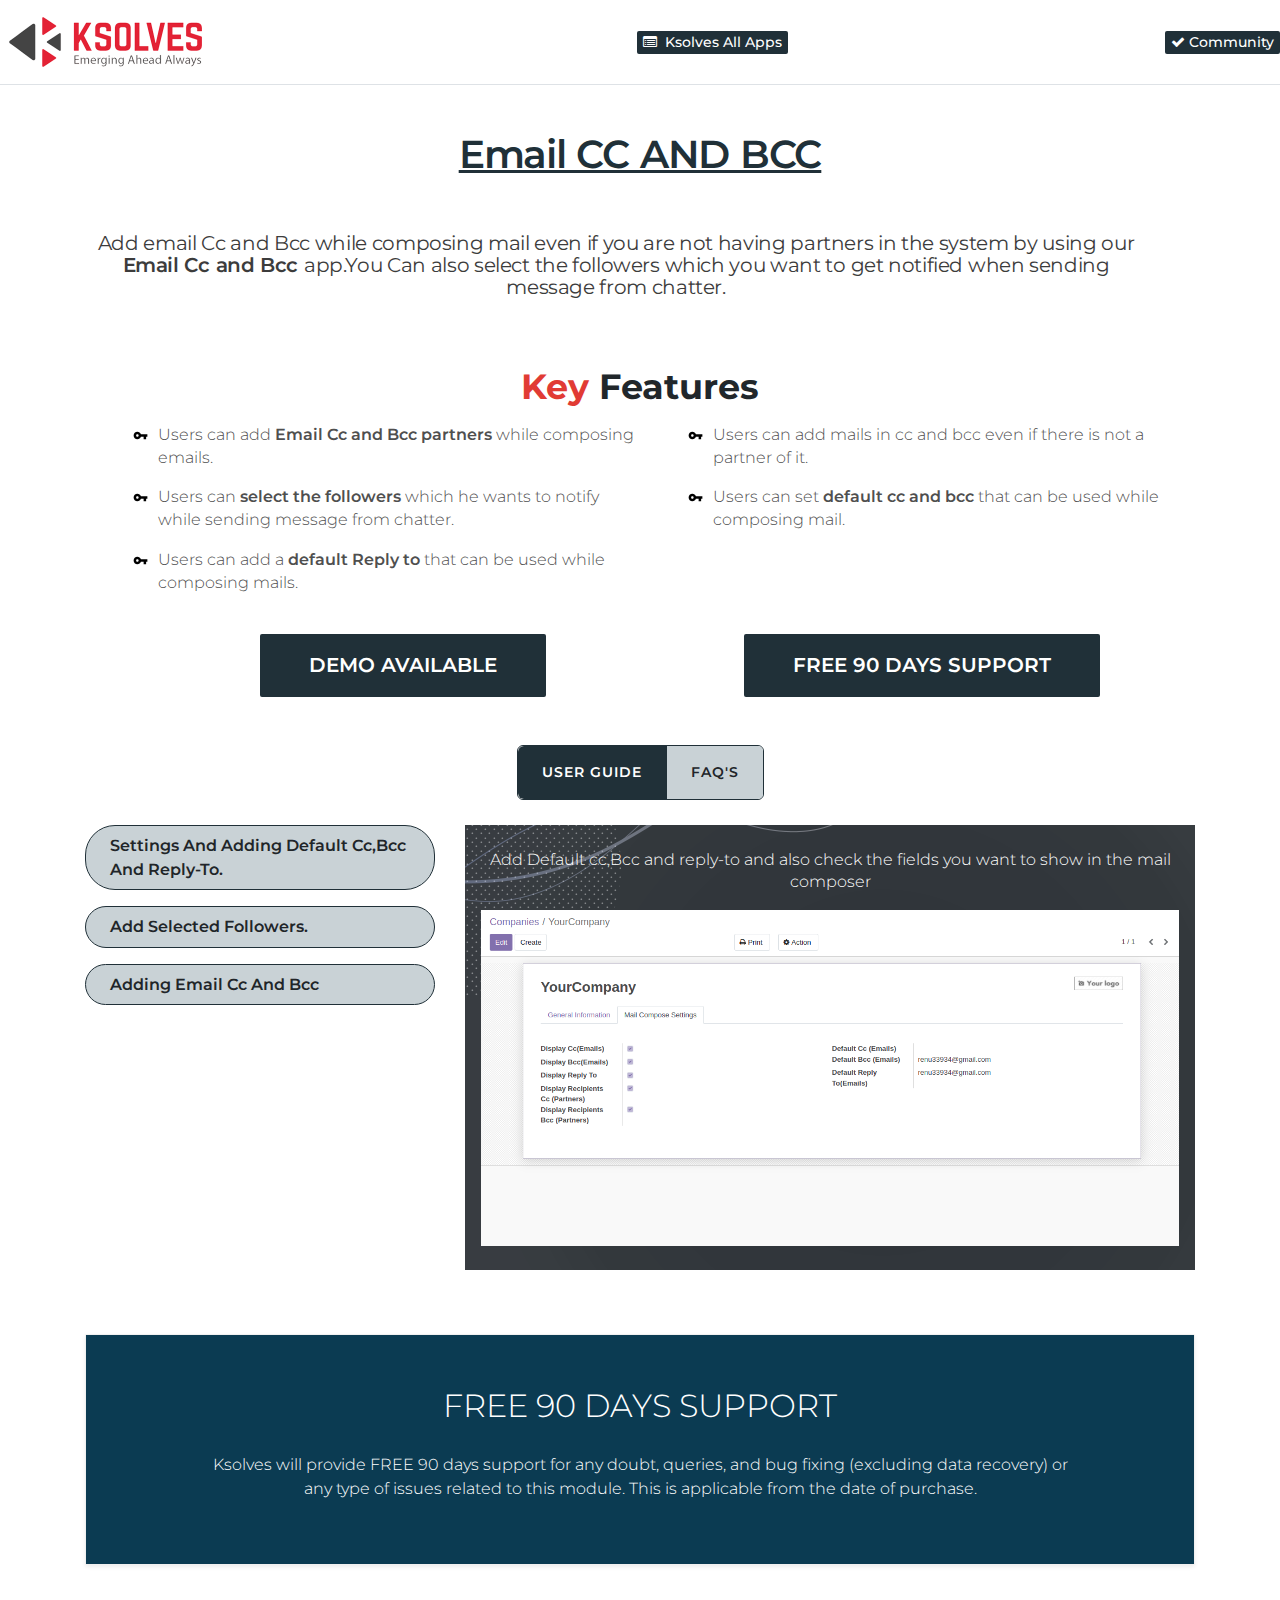
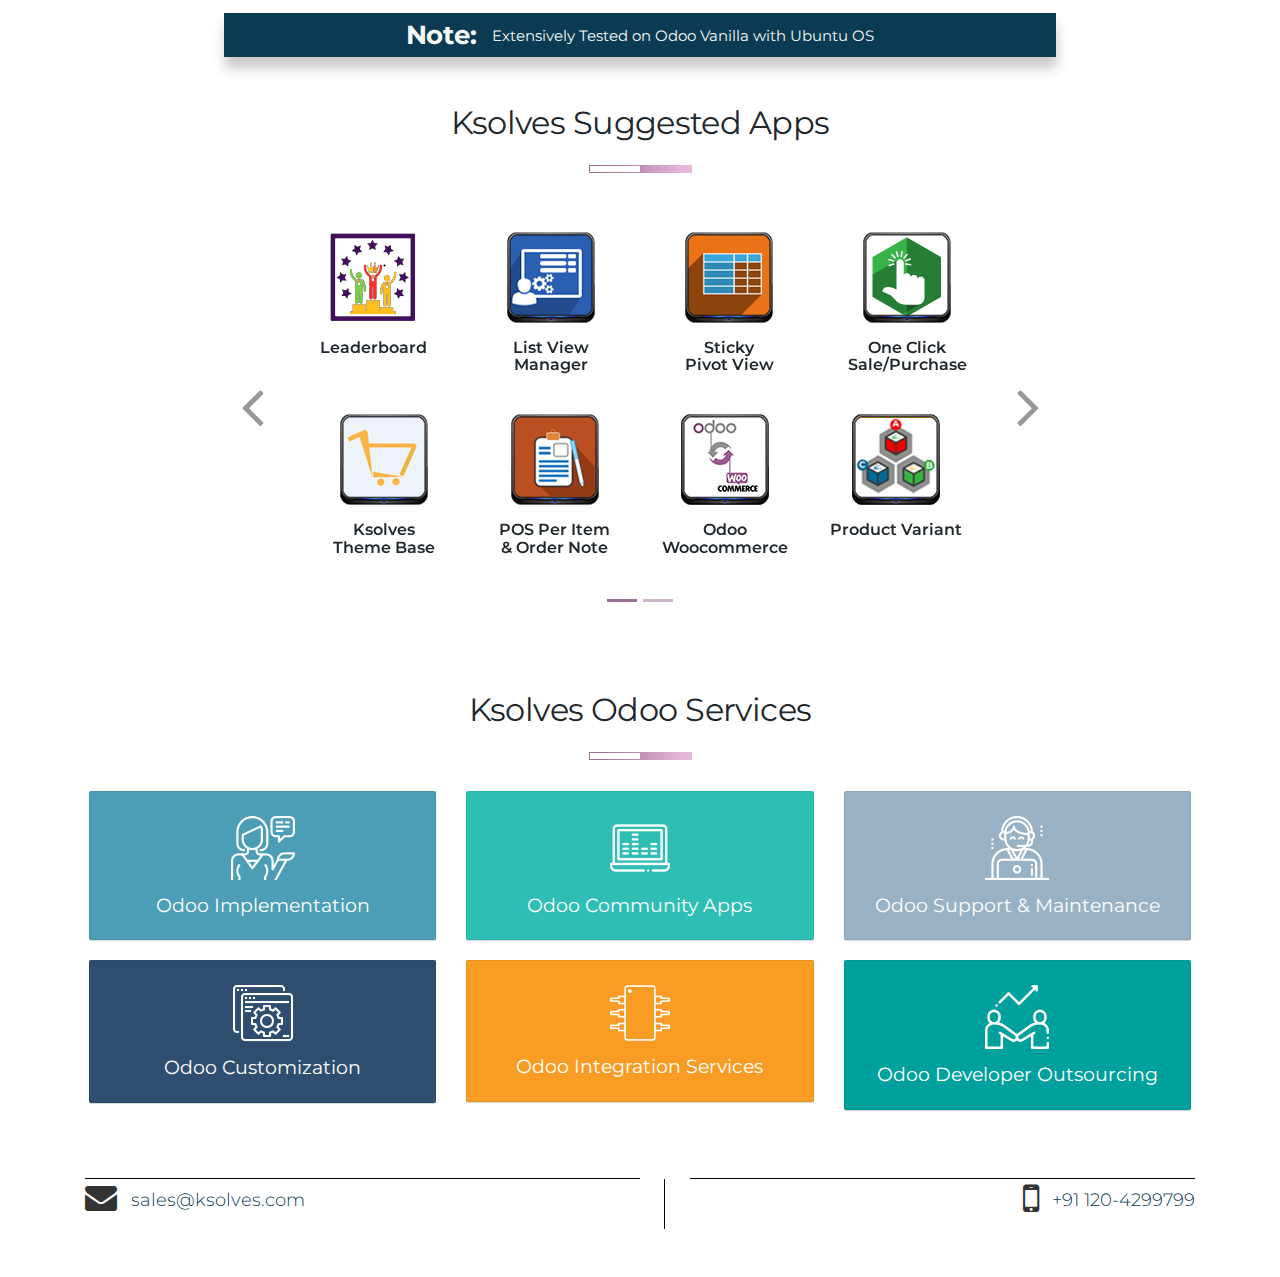
==== ks_email_cc/static/description/index.html @ 6e2a081c "-Updated Description and manifest" ====
<!DOCTYPE html>
<html>

<head>
    <meta charset="utf-8"/>
    <meta content="IE=edge" http-equiv="X-UA-Compatible">
    <title>Odoo</title>
    <meta content="width=device-width, initial-scale=1" name="viewport">
    <link href="https://stackpath.bootstrapcdn.com/bootstrap/4.3.1/css/bootstrap.min.css" rel="stylesheet">
    <link href="https://fonts.googleapis.com/css?family=Montserrat" rel="stylesheet">
    <link crossorigin="anonymous" href="https://stackpath.bootstrapcdn.com/font-awesome/4.7.0/css/font-awesome.min.css"
          integrity="sha384-wvfXpqpZZVQGK6TAh5PVlGOfQNHSoD2xbE+QkPxCAFlNEevoEH3Sl0sibVcOQVnN" rel="stylesheet">
    <link href="style.css" rel="stylesheet" type="text/css">

</head>
<!-- odoo description page css -->
<style>
    h1,
    h2,
    h3,
    h4,
    h5,
    h6,
    .h1,
    .h2,
    .h3,
    .h4,
    .h5,
    .h6 {
        font-family: "Montserrat", sans-serif;
        font-weight: 400;
        line-height: 1.1;
        color: #21272b;
    }

    ul {
        color: #222020;
    }

    * {
        font-family: "Montserrat", sans-serif;
    }































</style>

<body>
<!-- Use Odd and even section for repeating sections (on line no. 224 and 275)
    and ask sukhjinder singh to fix down arrow image on last section
-->
<!-- Header -->
<div class="row justify-content-md-between justify-content-center border-bottom align-items-center py-2 mx-0">
    <div class="text-center mr-lg-5 mb-3 mb-lg-0">
        <a class="btn p-2">
            <img alt="ksolves-logo" src="images/Ksolves_logo.png" style="height:50px">
        </a>
    </div>
    <div class="d-flex flex-wrap justify-content-center py-2">
        <div class="text-center">
            <a class="btn btn-sm mb-2 mb-lg-0" href="https://apps.odoo.com/apps/modules/browse?search=ksolves"
               style="font-size: 13px;font-size: 14px; font-weight: 500;background-color: #203038;color:#fff;"
               target="_blank"><i
                    class="fa fa-list-alt mr-1"></i> <span class="d-none d-sm-inline">Ksolves</span> All Apps</a>
        </div>
    </div>
    <div class="mt-md-0 mt-4 mb-3 mb-lg-0">
        <span class="btn btn-sm mb-2 mb-lg-0"
              style="font-size: 13px;font-size: 14px; font-weight: 500;background-color: #203038;color:#fff;"><i
                class="fa fa-check"></i> Community</span>
<!--        <span class="btn btn-sm mb-2 mb-lg-0"-->
<!--              style="font-size: 13px;font-size: 14px; font-weight: 500;background-color: #203038;color:#fff;"><i-->
<!--                class="fa fa-check"></i> Enterprise</span>-->
<!--        <span class="btn btn-sm mb-2 mb-lg-0"-->
<!--              style="font-size: 13px;font-size: 14px; font-weight: 500;background-color: #203038;color:#fff;"><i-->
<!--                class="fa fa-check"></i> Odoo.sh</span>-->
    </div>
</div>
<div class="container py-5 oe_styling_v8" id="loempia_tabs"
     style="color: #0b3b52;font-family: 'Open sans','sans-serif';">
    <div class="row mb-5">
        <div class="col-12 col-md-12 text-center text-md-left">
            <h1 style="color: #203038;"><span></span>
                <center><u><b>Email CC AND BCC</b></u></center>
            </h1>
        </div>
    </div>
    <div class="row align-items-center mb-4">
        <div class="col-12 col-md-12">
            <div class="text-center">
                <h2 class="pr-md-5 mb-4" style="font-size: 20px;color: #3c3c3c;">Add email Cc and Bcc while composing mail even if you are not having partners in the system by using our <b>Email Cc and Bcc </b>app.You Can also select the followers which you want to get notified when sending message from chatter.
                </h2><br/></div>
            <br/>
            <h4 class="font-weight-bold mb-3" style="font-size: 35px; text-align:center"><span style="color:#E13B34;">Key</span>
                Features
            </h4>
            <div class="row no-gutters">
                <div class="col-12 col-lg-6">
                    <ul class="list-unstyled pl-0 pl-sm-0 pl-md-5 pl-lg-5" style="font-size:16px;color: #4f4f4f;">
                        <li class="d-flex align-items-baseline mb-3">
                            <div><img alt="arrow" src="images/forward-arrow1.svg"
                                      style="width:15px;margin-right:10px"></div>
                            <span>Users can add <b>Email Cc and Bcc partners</b> while composing emails.</span>
                        </li>
                        <li class="d-flex align-items-baseline mb-3">
                            <div><img alt="arrow" src="images/forward-arrow1.svg"
                                      style="width:15px;margin-right:10px"></div>
                            <span>Users can <b>select the followers</b> which he wants to notify while sending message from chatter.</span>
                        </li>
                        <li class="d-flex align-items-baseline mb-3">
                            <div><img alt="arrow" src="images/forward-arrow1.svg"
                                      style="width:15px;margin-right:10px"></div>
                            <span>Users can add a <b>default Reply to </b>that can be used while composing mails.</span>
                        </li>
                    </ul>
                </div>
                <div class="col-12 col-lg-6">
                    <ul class="list-unstyled pl-0 pl-sm-0 pl-md-5 pl-lg-5" style="font-size:16px;color: #4f4f4f;">
                        <li class="d-flex align-items-baseline mb-3">
                            <div><img alt="arrow" src="images/forward-arrow1.svg"
                                      style="width:15px;margin-right:10px"></div>
                            <span>Users can add mails in cc and bcc even if there is not a partner of it.</span>
                        </li>
                        <li class="d-flex align-items-baseline mb-3">
                            <div><img alt="arrowr" src="images/forward-arrow1.svg"
                                      style="width:15px;margin-right:10px"></div>
                            <span>Users can set <b>default cc and bcc </b>that can be used while composing mail.</span>
                        </li>
                    </ul>
                </div>
            </div>
        </div>
    </div>
    <!-- <hr> -->
    <div class="row mb-4 justify-content-center my-4 mb-md-5">
        <div class="col-12 col-md-5 text-center mb-4 mb-md-0">
            <span class="btn py-3 px-5"
                  style="font-size: 20px; font-weight: 600;background-color: #203038;color:#fff;">DEMO AVAILABLE</span>
        </div>
        <div class="col-12 col-md-5 text-center text-md-right">
            <span class="btn py-3 px-5"
                  style="font-size: 20px; font-weight: 600;background-color: #203038;color:#fff;">FREE 90 DAYS SUPPORT</span>
        </div>
    </div>

    <!-- tab view start -->
    <div>
        <div class="justify-content-center d-flex">
            <!-- Nav pills -->
            <ul class="nav o_tab_nav"
                style="border: 1px solid #203038;  border-radius: 6px 6px;overflow:hidden;background-color:transparent">
                <li class="nav-item" style="border-radius: 6px 0 0 6px;">
                    <a class="nav-link active px-md-4 list-group-item-beta-dark list-group-item-action"
                       data-toggle="pill" href="#Userguide"
                       style="border-radius: 6px 0 0 6px; border-right: 1px solid#203038;opacity: 1;padding:16px;">User
                        Guide</a>
                </li>
                <!--                <li class="nav-item">-->
                <!--                    <a class="nav-link px-md-4 list-group-item-beta-dark list-group-item-action" data-toggle="pill"-->
                <!--                       href="#Release"-->
                <!--                       style="border-radius: 0px; border-right: 1px solid #203038;opacity: 1;padding:16px;">RELEASES</a>-->
                <!--                </li>-->
                <li class="nav-item">
                    <a class="nav-link px-md-4 list-group-item-beta-dark list-group-item-action" data-toggle="pill"
                       href="#FAQ" style="border-radius: 0px;opacity: 1;padding:16px;">FAQ's</a>
                </li>
            </ul>
        </div>
    </div>

    <!-- Tab panes -->
    <div class="tab-content py-5">

        <div class="tab-pane active" id="Userguide">
            <div class="row">
                <div class="col-12 col-md-4">
                    <ul class="nav o_tab_nav"
                        style="text-transform: capitalize; font-size: 18px; border-radius: 6px 6px;background-color: transparent">
<!--                        <li class="nav-item w-100 mb-3">-->
<!--                            <a class="nav-link d-flex align-items-center px-3 py-2 list-group-item-beta-dark list-group-item-action active"-->
<!--                               data-toggle="pill" href="#Advance21"-->
<!--                               style="border-radius:30px; border: 1px solid #203038;opacity:1;letter-spacing: inherit;text-transform: capitalize;transition: 0.3s ease-in-out;"><i-->
<!--                                    class="mr-2" style="font-size: 20px;"></i>Technical Installation</a>-->
<!--                        </li>-->
                        <!--                        <li class="nav-item w-100 mb-3">-->
                        <!--                            <a class="nav-link d-flex align-items-center px-3 py-2 list-group-item-beta-dark list-group-item-action"-->
                        <!--                               data-toggle="pill" href="#Advance16"-->
                        <!--                               style="border-radius:30px; border: 1px solid #203038;opacity:1;letter-spacing: inherit;text-transform: capitalize;transition: 0.3s ease-in-out;"><i-->
                        <!--                                    class="mr-2" style="font-size: 20px;"></i>Odoo.Sh Installation Steps</a>-->
                        <!--                        </li>-->
                        <li class="nav-item w-100 mb-3">
                            <a class="nav-link d-flex align-items-center px-3 py-2 list-group-item-beta-dark list-group-item-action"
                               data-toggle="pill" href="#Advance1"
                               style="border-radius:30px; border: 1px solid #203038;opacity:1;letter-spacing: inherit;text-transform: capitalize;transition: 0.3s ease-in-out;"><i
                                    class="mr-2" style="font-size: 20px;"></i> Settings and adding default Cc,Bcc and Reply-to.</a>
                        </li>
                        <li class="nav-item w-100 mb-3">
                            <a class="nav-link d-flex align-items-center px-3 py-2 list-group-item-beta-dark list-group-item-action"
                               data-toggle="pill" href="#Advance2"
                               style="border-radius:30px; border: 1px solid #203038;opacity:1;letter-spacing: inherit;text-transform: capitalize;transition: 0.3s ease-in-out;"><i
                                    class="mr-2" style="font-size: 20px;"></i>Add selected followers.</a>
                        </li>
                        <li class="nav-item w-100 mb-3">
                            <a class="nav-link d-flex align-items-center px-3 py-2 list-group-item-beta-dark list-group-item-action"
                               data-toggle="pill" href="#Advance3"
                               style="border-radius:30px; border: 1px solid #203038;opacity:1;letter-spacing: inherit;text-transform: capitalize;transition: 0.3s ease-in-out;"><i
                                    class="mr-2" style="font-size: 20px;"></i>Adding Email Cc and Bcc</a>
                        </li>

                        <!--                            <li class="nav-item w-100 mb-3">-->
                        <!--                                <a class="nav-link d-flex align-items-center px-3 py-2 list-group-item-beta-dark list-group-item-action"-->
                        <!--                                   data-toggle="pill" href="#Advance15"-->
                        <!--                                   style="border-radius:30px; border: 1px solid #203038;opacity:1;letter-spacing: inherit;text-transform: capitalize;transition: 0.3s ease-in-out;">-->
                        <!--                                    <i class=" mr-2" style="font-size: 20px;"></i>-->
                        <!--                                    Dashboard Ninja Advance-->
                        <!--                                </a>-->
                        <!--                            </li>-->

                    </ul>
                </div>
                <div class="col-12 col-md-8 pt-4 pt-md-0">
                    <div class="tab-content h-100">
                        <div class="tab-pane active" id="Advance1">
                            <div class="px-1 px-sm-2 px-md-3 px-lg-3 py-4 mb-3"
                                 style="background-image: url('setup/1.png')">
                                <p style="color: #ffffff;font-size: 16px;line-height: 1.4;text-align: center;">
                                    Add Default cc,Bcc and reply-to and also check the fields you want to show in the mail composer
                                </p>
                                <img alt="cc_1" class="" src="setup/cc_1.png" style="max-width:100%;">
                            </div>
                        </div>
                        <div class="tab-pane" id="Advance2">

                            <div class="px-1 px-sm-2 px-md-3 px-lg-3 py-4 mb-3"
                                 style="background-image: url('setup/1.png')">
                                <p style="color: #ffffff;font-size: 16px;line-height: 1.4;text-align: center;">Check the checkbox to which you want to send message in chatter.</p>
                                <img alt="cc_2" class="" src="setup/cc_2.png" style="max-width:100%;">
                            </div>
                        </div>
                        <div class="tab-pane" id="Advance3">
                            <div class="px-1 px-sm-2 px-md-3 px-lg-3 py-4 mb-3"
                                 style="background-image: url('setup/1.png')">
                                <p style="color: #ffffff;font-size: 16px;line-height: 1.4;text-align: center;">Add Email Cc or Bcc partner or only comma(",") seperated email in cc or bcc if not having partners for them.</p>
                                <img alt="cc_3" class="" src="setup/cc_3.png" style="max-width:100%;">
                            </div>
                        </div>
                        <div class="tab-pane" id="Advance5">
                            <div class="px-1 px-sm-2 px-md-3 px-lg-3 py-4 mb-3" style="background-image: url('setup/1.png')">
                                                    <p style="color: #ffffff;font-size: 16px;line-height: 1.4;text-align: center;">
                                                        Show CC & BCC info in thread message.</p>
                                                    <img class="" src="setup/cc_4.png" alt="cc_4" style="max-width:100%;" >
                                                </div>
                        </div>
                    </div>
                </div>

            </div>
        </div>

        <div class="tab-pane fade" id="Release">
            <section class="card mb-5" style="border: none;">
                <div class="card-body pb-5 active">
                    <div class="text-center pb-5 pt-4">
                        <h2 style="font-weight: 600; font-size: 2.5rem;">Our Releases</h2>
                    </div>
                    <div class="row justify-content-center">
                        <div class="col-sm-8 col-xl-6 mx-auto">
                            <span style="background-color: #203038;width:4px;height:100%;top: 0;left: 55px;"></span>
                            <div class="pb-3">
                                <div class=""
                                     style="background-color: #203038;top: 50%;min-width: 65px; left: 0;box-sizing: border-box;padding: 10px;text-align: center; color: #fff;border-top-left-radius: 5px;border-bottom-left-radius: 5px;">
                                    <span style="font-size: 20px; font-weight: 700;display: block;">17th</span>
                                    <span style="display: block;font-size: 0.8em;text-transform: uppercase;">August, 2021</span>
                                </div>
                                <div style="padding: 1.5rem 2rem;border-top-right-radius: 10px;box-shadow: 0 15px 35px rgba(50, 50, 93, 0.1), 0 5px 15px rgba(0, 0, 0, 0.07);background-color: #fff;border-bottom-right-radius: 10px;">
                                    <div class="timeline__content">
                                        <h3 style="font-weight: 400; margin-bottom:20px">Latest Release 1.4.3</h3>

                                        <p style="color:#666; margin-bottom: 10px;"><span
                                                style="font-size:12px;top:-2px;">■ </span>
                                            <b>Fix - Sort Order Issue On Data Type Count</b>
                                            Earlier sorting was not performing according to the applied sort by field on
                                            data type count.
                                            </br>
                                        </p>
                                        <p style="color:#666; margin-bottom: 10px;"><span
                                                style="font-size:12px;top:-2px;">■ </span>
                                            <b>Fix - Import Item Issue With Multiplier Lines Added</b>
                                            Now user can import item with Multiplier lines.
                                            </br>
                                        </p>
                                        <p style="color:#666; margin-bottom: 10px;"><span
                                                style="font-size:12px;top:-2px;">■ </span>
                                            <b>Fix </b>
                                            If in KPI Data#2 tab the date filter field is blank then applying date
                                            filter records will not affect the respective items records
                                            </br>
                                        </p>
                                        <p style="color:#666; margin-bottom: 10px;"><span
                                                style="font-size:12px;top:-2px;">■ </span>
                                            <b>Fix- Export Issue With Exact Timezone </b>
                                            Now user can see exact datetime on exporting listview.
                                            </br>
                                        </p>
                                        <p style="color:#666; margin-bottom: 10px;"><span
                                                style="font-size:12px;top:-2px;">■ </span>
                                            <b>Fix- Export Issue With Decimal Value</b>
                                            Now listview records will be exported with all decimal value.
                                            </br>
                                        </p>
                                    </div>
                                </div>
                            </div>
                            <div class="pb-3">
                                <div class=""
                                     style="background-color: #203038;top: 50%;min-width: 65px; left: 0;box-sizing: border-box;padding: 10px;text-align: center; color: #fff;border-top-left-radius: 5px;border-bottom-left-radius: 5px;">
                                    <span style="font-size: 20px; font-weight: 700;display: block;">23th</span>
                                    <span style="display: block;font-size: 0.8em;text-transform: uppercase;">June, 2021</span>
                                </div>
                                <div style="padding: 1.5rem 2rem;border-top-right-radius: 10px;box-shadow: 0 15px 35px rgba(50, 50, 93, 0.1), 0 5px 15px rgba(0, 0, 0, 0.07);background-color: #fff;border-bottom-right-radius: 10px;">
                                    <div class="timeline__content">
                                        <h3 style="font-weight: 400; margin-bottom:20px">Release 1.4.2</h3>

                                        <p style="color:#666; margin-bottom: 10px;"><span
                                                style="font-size:12px;top:-2px;">■ </span>
                                            <b>Enhancement </b>
                                            </br>
                                            Change Import Dashboard functionality, added Import Dashboard menu under
                                            Dashboard configuration menu.
                                        </p>
                                    </div>
                                </div>
                            </div>

                            <div class="pb-3">
                                <div class=""
                                     style="background-color: #203038;top: 50%;min-width: 65px; left: 0;box-sizing: border-box;padding: 10px;text-align: center; color: #fff;border-top-left-radius: 5px;border-bottom-left-radius: 5px;">
                                    <span style="font-size: 20px; font-weight: 700;display: block;">16th</span>
                                    <span style="display: block;font-size: 0.8em;text-transform: uppercase;">June, 2021</span>
                                </div>
                                <div style="padding: 1.5rem 2rem;border-top-right-radius: 10px;box-shadow: 0 15px 35px rgba(50, 50, 93, 0.1), 0 5px 15px rgba(0, 0, 0, 0.07);background-color: #fff;border-bottom-right-radius: 10px;">
                                    <div class="timeline__content">
                                        <h3 style="font-weight: 400; margin-bottom:20px">Release 1.4.1</h3>

                                        <p style="color:#666; margin-bottom: 10px;"><span
                                                style="font-size:12px;top:-2px;">■ </span>
                                            <b>Fix- %MYCOMPANY Domain issue</b>
                                            </br>
                                            Use of %MYCOMPANY in domain filter to filter the current company data of the
                                            logged-in user.
                                        </p>
                                    </div>
                                </div>
                            </div>

                            <div class="pb-3">
                                <div class=""
                                     style="background-color: #203038;top: 50%;min-width: 65px; left: 0;box-sizing: border-box;padding: 10px;text-align: center; color: #fff;border-top-left-radius: 5px;border-bottom-left-radius: 5px;">
                                    <span style="font-size: 20px; font-weight: 700;display: block;">11th</span>
                                    <span style="display: block;font-size: 0.8em;text-transform: uppercase;">June, 2021 </span>
                                </div>
                                <div style="padding: 1.5rem 2rem;border-top-right-radius: 10px;box-shadow: 0 15px 35px rgba(50, 50, 93, 0.1), 0 5px 15px rgba(0, 0, 0, 0.07);background-color: #fff;border-bottom-right-radius: 10px;">
                                    <div class="timeline__content">
                                        <h3 style="font-weight: 400; margin-bottom:20px">Release 1.4.0</h3>
                                        <p style="color:#666; margin-bottom: 10px;"><span
                                                style="font-size:12px;top:-2px;">■ </span>
                                            <b>Feature-Multiplier option</b>
                                            </br>
                                            Added Multiplier option for Chart and grouped list view item.
                                        </p>

                                    </div>
                                </div>
                            </div>

                            <div class="pb-3">
                                <div class=""
                                     style="background-color: #203038;top: 50%;min-width: 65px; left: 0;box-sizing: border-box;padding: 10px;text-align: center; color: #fff;border-top-left-radius: 5px;border-bottom-left-radius: 5px;">
                                    <span style="font-size: 20px; font-weight: 700;display: block;">28th</span>
                                    <span style="display: block;font-size: 0.8em;text-transform: uppercase;">May, 2021 </span>
                                </div>
                                <div style="padding: 1.5rem 2rem;border-top-right-radius: 10px;box-shadow: 0 15px 35px rgba(50, 50, 93, 0.1), 0 5px 15px rgba(0, 0, 0, 0.07);background-color: #fff;border-bottom-right-radius: 10px;">
                                    <div class="timeline__content">
                                        <h3 style="font-weight: 400; margin-bottom:20px">Release 1.3.0</h3>
                                        <p style="color:#666; margin-bottom: 10px;"><span
                                                style="font-size:12px;top:-2px;">■ </span>
                                            <b>Feature-Multiplier option</b>
                                            </br>
                                            Added new Multiplier option for KPI and Tile item.
                                        </p>

                                    </div>
                                </div>
                            </div>

                            <div class="pb-3">
                                <div class=""
                                     style="background-color: #203038;top: 50%;min-width: 65px; left: 0;box-sizing: border-box;padding: 10px;text-align: center; color: #fff;border-top-left-radius: 5px;border-bottom-left-radius: 5px;">
                                    <span style="font-size: 20px; font-weight: 700;display: block;">26th</span>
                                    <span style="display: block;font-size: 0.8em;text-transform: uppercase;">May, 2021 </span>
                                </div>
                                <div style="padding: 1.5rem 2rem;border-top-right-radius: 10px;box-shadow: 0 15px 35px rgba(50, 50, 93, 0.1), 0 5px 15px rgba(0, 0, 0, 0.07);background-color: #fff;border-bottom-right-radius: 10px;">
                                    <div class="timeline__content">
                                        <h3 style="font-weight: 400; margin-bottom:20px"> Release 1.2.2</h3>
                                        <p style="color:#666; margin-bottom: 10px;"><span
                                                style="font-size:12px;top:-2px;">■ </span>
                                            <b>Fix-Export to csv/excel issues</b>
                                            </br>
                                            On exporting excel/csv,all companies records were exporting.
                                        </p>
                                        <p style="color:#666; margin-bottom: 10px;"><span
                                                style="font-size:12px;top:-2px;">■ </span>
                                            <b>Fix- Pagination error on selecting target lines</b>
                                            </br>
                                            To avoid pagination error after adding target lines, pagination will be
                                            ignore.
                                        </p>
                                        <p style="color:#666; margin-bottom: 10px;"><span
                                                style="font-size:12px;top:-2px;">■ </span>
                                            <b>Fix- UI issues</b>
                                            </br>
                                            On exporting records export to csv button was hidden, now it is fixed
                                        </p>
                                    </div>
                                </div>
                            </div>

                            <div class="pb-3">
                                <div class=""
                                     style="background-color: #203038;top: 50%;min-width: 65px; left: 0;box-sizing: border-box;padding: 10px;text-align: center; color: #fff;border-top-left-radius: 5px;border-bottom-left-radius: 5px;">
                                    <span style="font-size: 20px; font-weight: 700;display: block;">11th</span>
                                    <span style="display: block;font-size: 0.8em;text-transform: uppercase;">May, 2021 </span>
                                </div>
                                <div style="padding: 1.5rem 2rem;border-top-right-radius: 10px;box-shadow: 0 15px 35px rgba(50, 50, 93, 0.1), 0 5px 15px rgba(0, 0, 0, 0.07);background-color: #fff;border-bottom-right-radius: 10px;">
                                    <div class="timeline__content">
                                        <h3 style="font-weight: 400; margin-bottom:20px">Release 1.2.1</h3>
                                        <p style="color:#666; margin-bottom: 10px;"><span
                                                style="font-size:12px;top:-2px;">■ </span>
                                            <b>Add To Do Item</b>
                                            </br>
                                            Added new item TO Do type in Dashboard Ninja.
                                        </p>
                                        <p style="color:#666; margin-bottom: 10px;"><span
                                                style="font-size:12px;top:-2px;">■ </span>
                                            <b>Feature Colombian peso format</b>
                                            </br>
                                            On selection type of currency, User able to select in Colombian peso format
                                            and can see the amount in a particular format
                                        </p>
                                        <p style="color:#666; margin-bottom: 10px;"><span
                                                style="font-size:12px;top:-2px;">■ </span>
                                            <b>Update configuration form view</b>
                                            </br>
                                            Updated the Dashboard form view for better User Experience
                                        </p>
                                        <p style="color:#666; margin-bottom: 10px;"><span
                                                style="font-size:12px;top:-2px;">■ </span>
                                            <b> Fix Multi Company Issue</b>
                                            </br>
                                            We have two companies and choose one of them from the company selection. It
                                            will render the first selected company record as we enter the item and click
                                            on the dashboard menu its shows both companies item.
                                        </p>
                                    </div>
                                </div>
                            </div>
                            <div class="pb-3">
                                <div class=""
                                     style="background-color: #203038;top: 50%;min-width: 65px; left: 0;box-sizing: border-box;padding: 10px;text-align: center; color: #fff;border-top-left-radius: 5px;border-bottom-left-radius: 5px;">
                                    <span style="font-size: 20px; font-weight: 700;display: block;">26th</span>
                                    <span style="display: block;font-size: 0.8em;text-transform: uppercase;">April, 2021 </span>
                                </div>
                                <div style="padding: 1.5rem 2rem;border-top-right-radius: 10px;box-shadow: 0 15px 35px rgba(50, 50, 93, 0.1), 0 5px 15px rgba(0, 0, 0, 0.07);background-color: #fff;border-bottom-right-radius: 10px;">
                                    <div class="timeline__content">
                                        <h3 style="font-weight: 400; margin-bottom:20px">Release 1.2.0</h3>
                                        <p style="color:#666; margin-bottom: 10px;"><span
                                                style="font-size:12px;top:-2px;">■ </span>
                                            <b>Global Filter Feature</b>
                                            </br>
                                            Users now can configure (create/edit/delete) global filters for any
                                            dashboard. These filters will be visible under the Filters menu on the
                                            respective Dashboard from which the user can apply these global filters on
                                            fly.
                                        </p>
                                        <p style="color:#666; margin-bottom: 10px;"><span
                                                style="font-size:12px;top:-2px;">■ </span>
                                            <b>Cumulative Feature for Bar and Line Chart</b>
                                            </br>
                                            Users now can select a field as a cumulative field to be shown on the Chart.
                                            Selected Cumulative field data will be shown as cumulative sum on the chart.
                                        </p>
                                        <p style="color:#666; margin-bottom: 10px;"><span
                                                style="font-size:12px;top:-2px;">■ </span>
                                            <b> Add Pagination In List View</b>
                                            </br>
                                            User now able to set record limit to see on a page in the List View Item.
                                        </p>
                                        <p style="color:#666; margin-bottom: 10px;"><span
                                                style="font-size:12px;top:-2px;">■ </span>
                                            <b> Item Click Action Update: Client Action</b>
                                            </br>
                                            Now Users can configure client action on item click.
                                            This will open the client action when they click on the dashboard item.
                                        </p>
                                        <p style="color:#666; margin-bottom: 10px;"><span
                                                style="font-size:12px;top:-2px;">■ </span>
                                            <b>Update Dashboard Configuration View</b>
                                            </br>
                                            Convert the editable list of Dashboard into Form View to avoid the
                                            clustering of columns on single view.
                                        </p>
                                    </div>
                                </div>
                            </div>

                            <div class="pb-3">
                                <div class=""
                                     style="background-color: #203038;top: 50%;min-width: 65px; left: 0;box-sizing: border-box;padding: 10px;text-align: center; color: #fff;border-top-left-radius: 5px;border-bottom-left-radius: 5px;">
                                    <span style="font-size: 20px; font-weight: 700;display: block;">7th</span>
                                    <span style="display: block;font-size: 0.8em;text-transform: uppercase;">April, 2021 </span>
                                </div>
                                <div style="padding: 1.5rem 2rem;border-top-right-radius: 10px;box-shadow: 0 15px 35px rgba(50, 50, 93, 0.1), 0 5px 15px rgba(0, 0, 0, 0.07);background-color: #fff;border-bottom-right-radius: 10px;">
                                    <div class="timeline__content">
                                        <h3 style="font-weight: 400; margin-bottom:20px"> Release 1.1.0</h3>
                                        <p style="color:#666; margin-bottom: 10px;"><span
                                                style="font-size:12px;top:-2px;">■ </span>
                                            <b>Live Update Feature</b>
                                            </br>
                                            User now can set Live Update feature on item to view the LIVE changes
                                            directly on dashboard
                                        </p>
                                        <p style="color:#666; margin-bottom: 10px;"><span
                                                style="font-size:12px;top:-2px;">■ </span>
                                            <b>Dashboard Layouts Feature</b>
                                            </br>
                                            User now can create different layouts of single dashboard
                                        </p>
                                        <p style="color:#666; margin-bottom: 10px;"><span
                                                style="font-size:12px;top:-2px;">■ </span>
                                            <b>Default Template Update</b>
                                            </br>
                                            Updated the default template items of Dashboard Ninja
                                        </p>
                                        <p style="color:#666; margin-bottom: 10px;"><span
                                                style="font-size:12px;top:-2px;">■ </span>
                                            <b>Item Form View Update</b>
                                            </br>
                                            Updated the item form view for better User Experience
                                        </p>
                                    </div>
                                </div>
                            </div>
                        </div>
                    </div>
                </div>
            </section>
        </div>


        <div class="tab-pane fade" id="FAQ">
            <div class="card-body p-0">
                <div class="text-center pb-5">
                    <h2 style="color: #0b3b52; font-weight: 600; font-size: 2.5rem;">Frequently Asked Question</h2>
                </div>
                <div class="s_faq mx-2 mx-md-5 mb-5">
                    <div id="accordion">
                        <div class="card shadow mb-4" style="border: none; border-left: 10px solid #203038;">
                            <div class="card-header py-4 pl-4 pr-5 bg-white position-relative d-flex justify-content-between"
                                 style="border: none;">
                                <div class="pr-5" style="font-size: 1.6rem; font-weight: 600; color: #0b3b52;">Is this app compatible with Odoo Enterprise?
                                </div>
                                <a class="card-link" data-toggle="collapse" href="#faqOne" style="
                      width: 48px;
                      height: 40px;
                      line-height: 11px;
                      background-color: rgba(8, 101, 99, 0.1);
                      border-radius: 2px;
                      padding: 0;
                      font-size: 24px;"></a>
                            </div>
                            <div class="collapse show" data-parent="#accordion" id="faqOne">
                                <div class="card-body pt-0 pl-4">
                                    <div style="font-size: 1.4rem; color: #0b3b52;">
                                        No, Currently it is only available for community.
                                    </div>
                                </div>
                            </div>
                        </div>
                        <div class="card shadow mb-4" style="border: none; border-left: 10px solid #203038;">
                            <div class="card-header py-4 pl-4 pr-5 bg-white position-relative d-flex justify-content-between"
                                 style="border: none;">
                                <div class="pr-5" style="font-size: 1.6rem; font-weight: 600; color: #0b3b52;">Can User select followers every time to send the message from the chatter to selected person ?
                                </div>
                                <a class="card-link collapsed" data-toggle="collapse" href="#faqTwo" style="
                      width: 48px;
                      height: 40px;
                      line-height: 11px;
                      background-color: rgba(8, 101, 99, 0.1);
                      border-radius: 2px;
                      padding: 0;
                      font-size: 24px;"></a>
                            </div>
                            <div class="collapse" data-parent="#accordion" id="faqTwo">
                                <div class="card-body pt-0 pl-4">
                                    <div style="font-size: 1.4rem; color: #0b3b52;">
                                        Yes.
                                    </div>
                                </div>
                            </div>
                        </div>
<!--                        <div class="card shadow mb-4" style="border: none; border-left: 10px solid #203038;">-->
<!--                            <div class="card-header py-4 pl-4 pr-5 bg-white position-relative d-flex justify-content-between"-->
<!--                                 style="border: none;">-->
<!--                                <div class="pr-5" style="font-size: 1.6rem; font-weight: 600; color: #0b3b52;">Will users be able to request for changes in the product on the server?-->
<!--                                </div>-->
<!--                                <a class="card-link collapsed" data-toggle="collapse" href="#faqThree" style="-->
<!--                      width: 48px;-->
<!--                      height: 40px;-->
<!--                      line-height: 11px;-->
<!--                      background-color: rgba(8, 101, 99, 0.1);-->
<!--                      border-radius: 2px;-->
<!--                      padding: 0;-->
<!--                      font-size: 24px;"></a>-->
<!--                            </div>-->
<!--                            <div class="collapse" data-parent="#accordion" id="faqThree">-->
<!--                                <div class="card-body pt-0 pl-4">-->
<!--                                    <div style="font-size: 1.4rem; color: #0b3b52;">-->
<!--                                        Yes, users can request for a new product addition or removal as well from their active instance,-->
<!--                                        also users can provide their own addon to upload on a server.-->
<!--                                    </div>-->
<!--                                </div>-->
<!--                            </div>-->
<!--                        </div>-->
<!--                        <div class="card shadow mb-4" style="border: none; border-left: 10px solid #203038;">-->
<!--                            <div class="card-header py-4 pl-4 pr-5 bg-white position-relative d-flex justify-content-between"-->
<!--                                 style="border: none;">-->
<!--                                <div class="pr-5" style="font-size: 1.6rem; font-weight: 600; color: #0b3b52;">Can the admin see the logs  of the server?-->
<!--                                </div>-->
<!--                                <a class="card-link collapsed" data-toggle="collapse" href="#faqThree" style="-->
<!--                      width: 58px;-->
<!--                      height: 40px;-->
<!--                      line-height: 11px;-->
<!--                      background-color: rgba(8, 101, 99, 0.1);-->
<!--                      border-radius: 2px;-->
<!--                      padding: 0;-->
<!--                      font-size: 24px;"></a>-->
<!--                            </div>-->
<!--                            <div class="collapse" data-parent="#accordion" id="faqThree">-->
<!--                                <div class="card-body pt-0 pl-4">-->
<!--                                    <div style="font-size: 1.4rem; color: #0b3b52;">-->
<!--                                        Yes, we have provided a console for each instance,-->
<!--                                        where users can see its logs from the provided console and also can check from the instance logs file.-->
<!--                                    </div>-->
<!--                                </div>-->
<!--                            </div>-->
<!--                        </div>-->
<!--                        <div class="card shadow mb-4" style="border: none; border-left: 10px solid #203038;">-->
<!--                            <div class="card-header py-4 pl-4 pr-5 bg-white position-relative d-flex justify-content-between"-->
<!--                                 style="border: none;">-->
<!--                                <div class="pr-5" style="font-size: 1.6rem; font-weight: 600; color: #0b3b52;">Can an admin see the Network, Memory and CPU statistics for the active instance?-->
<!--                                </div>-->
<!--                                <a class="card-link collapsed" data-toggle="collapse" href="#faqFive" style="-->
<!--                      width: 88px;-->
<!--                      height: 40px;-->
<!--                      line-height: 11px;-->
<!--                      background-color: rgba(8, 101, 99, 0.1);-->
<!--                      border-radius: 2px;-->
<!--                      padding: 0;-->
<!--                      font-size: 24px;"></a>-->
<!--                            </div>-->
<!--                            <div class="collapse" data-parent="#accordion" id="faqFive">-->
<!--                                <div class="card-body pt-0 pl-4">-->
<!--                                    <div style="font-size: 1.4rem; color: #0b3b52;">-->

<!--                                        Yes, we have provided a real time graph representation of the memory, network, and CPU statistics,-->
<!--                                        also if the user needs to modify the changes of Memory limit and CPU time, the user can specify it easily.-->
<!--                                    </div>-->
<!--                                </div>-->
<!--                            </div>-->
<!--                        </div>-->
                        <div class="card shadow mb-4" style="border: none; border-left: 10px solid #203038;">
                            <div class="card-header py-4 pl-4 pr-5 bg-white position-relative d-flex justify-content-between"
                                 style="border: none;">
                                <div class="pr-5" style="font-size: 1.6rem; font-weight: 600; color: #0b3b52;">Need some customization in this app, whom to
                                        contact?
                                </div>
                                <a class="card-link collapsed" data-toggle="collapse" href="#faqSix" style="
                      width: 48px;
                      height: 40px;
                      line-height: 11px;
                      background-color: rgba(8, 101, 99, 0.1);
                      border-radius: 2px;
                      padding: 0;
                      font-size: 24px;"></a>
                            </div>
                            <div class="collapse" data-parent="#accordion" id="faqSix">
                                <div class="card-body pt-0 pl-4">
                                    <div style="font-size: 1.4rem; color: #0b3b52;">
                                        Please drop email at sales@ksolves.com or raise a
                                            ticket through Odoo store itself.
                                    </div>
                                </div>
                            </div>
                        </div>

                    </div>
                </div>
            </div>
        </div>

    </div>

    <section class="card shadow-sm mb-5">
        <div class="card-body text-center text-white p-0">
            <div class="py-5 px-4" style="background-color:#0b3b52">
                <div class="mb-4" style="font-size: 2rem;">FREE 90 DAYS SUPPORT</div>
                <div class="px-md-4 px-md-5 mx-md-5">
                    <p>Ksolves will provide FREE 90 days support for any doubt, queries, and bug fixing (excluding data
                        recovery) or any type of issues related to this module. This is applicable from the date of
                        purchase.</p>
                    <!--                <a href="https://themekernel.kappso.com/web/demo_login" class="btn py-2 px-5 mt-3"-->
                    <!--                   style="background-color: #e6ecf5; color: #416AA6; border-radius: 80px; font-weight: 600;">Free Demo</a>-->
                </div>
            </div>
        </div>
    </section>
    <section class="mb-5">
        <div class="text-center p-2 d-flex justify-content-center align-items-center col-lg-9" style="background-color: #0b3b52;
            box-shadow: 1px 2px 11px rgba(0, 0, 0, 0), 1px 11px 12px rgba(0, 0, 0, 0.22);margin: auto;">
            <h3 class="font-weight-bold mb-0 mr-3 text-light">Note: </h3>
            <h5 class="mb-0 text-light" style="margin-top: 2px;">
                Extensively Tested on Odoo Vanilla with Ubuntu OS
            </h5>
        </div>
    </section>

    <!-- Popular Apps -->
    <div class="row pb-sm-5">
        <h2 class="w-100 text-center mb-3" style="font-weight: 400;">Ksolves Suggested Apps</h2>
        <div class="text-center w-100 mb-1">
            <img alt="ksolves" src="images/line.png">
        </div>
        <div class="carousel slide pb-5 col-12 col-lg-8 mx-auto" data-ride="carousel" id="demo">
            <!-- Indicators -->
            <ul class="carousel-indicators">
                <li class="active" data-slide-to="0" data-target="#demo" style="background-color: #9d7092;"></li>
                <li data-slide-to="1" data-target="#demo" style="background-color: #9d7092;"></li>
            </ul>
            <!-- The slideshow -->
            <div class="carousel-inner pt-4 pt-lg-5 ">
                <div class="carousel-item px-4 active">
                    <div class="row pb-sm-4 no-lg-gutters">
                        <div class="col-6 col-sm-3 text-center">
                            <a class="d-block" href="https://apps.odoo.com/apps/modules/12.0/ks_leaderboard/"
                               style="text-decoration: none;" target="_blank">
                                <img alt="dashboard-ninja" src="images/app-logo/icon.png">
                                <div class="card-body text-center p-0 mt-3 mb-3 mb-lg-0">
                                    <h5 class="card-text m-0" style="font-size: 16px; font-weight: 600">Leaderboard</h5>
                                </div>
                            </a>
                        </div>
                        <div class="col-6 col-sm-3 text-center">
                            <a href="https://apps.odoo.com/apps/modules/12.0/ks_list_view_manager/" style="text-decoration: none;"
                               target="_blank">
                                <img alt="list-view-manager" src="images/app-logo/list-view-manager.png">
                                <div class="card-body text-center p-0 mt-3 mb-3 mb-lg-0">
                                    <h5 class="card-text m-0" style="font-size: 16px; font-weight: 600">List View
                                        <br> Manager</h5>
                                </div>
                            </a>
                        </div>
                        <div class="col-6 col-sm-3 text-center">
                            <a class="d-block" href="https://apps.odoo.com/apps/modules/12.0/ks_sticky_pivot_view/"
                               style="text-decoration: none;" target="_blank">
                                <img alt="sticky-pivot-view" src="images/app-logo/sticky-pivot-view.png">
                                <div class="card-body text-center p-0 mt-3 mb-3 mb-lg-0">
                                    <h5 class="card-text m-0" style="font-size: 16px; font-weight: 600">Sticky <br>Pivot
                                        View</h5>
                                </div>
                            </a>
                        </div>
                        <div class="col-6 col-sm-3 text-center">
                            <a href="https://apps.odoo.com/apps/modules/11.0/ks_oneclick_sale_purchase/"
                               style="text-decoration: none;" target="_blank">
                                <img alt="list-view-manager" src="images/app-logo/one-click-sale.png">
                                <div class="card-body text-center p-0 mt-3 mb-3 mb-lg-0">
                                    <h5 class="card-text m-0" style="font-size: 16px; font-weight: 600">One Click
                                        <br>Sale/Purchase</h5>
                                </div>
                            </a>
                        </div>
                    </div>
                    <div class="row pt-3 pb-4 no-gutters">
                        <div class="col-6 col-sm-3 text-center">
                            <a href="https://apps.odoo.com/apps/modules/12.0/ks_theme_base/" style="text-decoration: none;"
                               target="_blank">
                                <img alt="ksolves-theme-base" src="images/app-logo/ksolves-theme-base.png">
                                <div class="card-body text-center p-0 mt-3 mb-3 mb-lg-0">
                                    <h5 class="card-text m-0" style="font-size: 16px; font-weight: 600">Ksolves <br>Theme
                                        Base</h5>
                                </div>
                            </a>
                        </div>
                        <div class="col-6 col-sm-3 text-center">
                            <a class="d-block" href="https://apps.odoo.com/apps/modules/12.0/ks_pos_order_notes/"
                               style="text-decoration: none;" target="_blank">
                                <img alt="pos-per-item" src="images/app-logo/pos-per-item.png">
                                <div class="card-body text-center p-0 mt-3 mb-3 mb-lg-0">
                                    <h5 class="card-text m-0" style="font-size: 16px; font-weight: 600">POS Per Item
                                        <br>& Order Note</h5>
                                </div>
                            </a>
                        </div>
                        <div class="col-6 col-sm-3 text-center">
                            <a href="https://apps.odoo.com/apps/modules/13.0/ks_woocommerce/"
                               style="text-decoration: none;" target="_blank">
                                <img alt="pos_dashboard_ninja" src="images/app-logo/woocommerce_icon.png">
                                <div class="card-body text-center p-0 mt-3 mb-3 mb-lg-0">
                                    <h5 class="card-text m-0" style="font-size: 16px; font-weight: 600">Odoo <br>Woocommerce
                                    </h5>
                                </div>
                            </a>
                        </div>
                        <div class="col-6 col-sm-3 text-center">
                            <a class="d-block"
                               href="https://apps.odoo.com/apps/modules/13.0/ks_product_variant_extra_price/" style="text-decoration: none;" target="_blank">
                                <img alt="product_variant" src="images/app-logo/pvep.png">
                                <div class="card-body text-center p-0 mt-3 mb-3 mb-lg-0">
                                    <h5 class="card-text m-0" style="font-size: 16px; font-weight: 600">Product
                                        Variant</h5>
                                </div>
                            </a>
                        </div>
                    </div>
                </div>
                <div class="carousel-item px-4">
                    <div class="row pb-sm-4 no-gutters">
                        <div class="col-6 col-sm-3 text-center">
                            <a href="https://apps.odoo.com/apps/modules/12.0/ks_pos_low_stock_alert/"
                               style="text-decoration: none;" target="_blank">
                                <img alt="POS Low Stock Alert" src="images/app-logo/pos_low_stock_alert.png">
                                <div class="card-body text-center p-0 mt-3 mb-3 mb-lg-0">
                                    <h5 class="card-text m-0" style="font-size: 16px; font-weight: 600">POS Low <br>Stock
                                        Alert</h5>
                                </div>
                            </a>
                        </div>
                        <div class="col-6 col-sm-3 text-center">
                            <a class="d-block" href="https://apps.odoo.com/apps/modules/13.0/ks_office365_contacts/"
                               style="text-decoration: none;" target="_blank">
                                <img alt="Office 365 contacts" src="images/app-logo/office365contact.png">
                                <div class="card-body text-center p-0 mt-3 mb-3 mb-lg-0">
                                    <h5 class="card-text m-0" style="font-size: 16px; font-weight: 600">Office 365 <br>Contacts
                                    </h5>
                                </div>
                            </a>
                        </div>
                        <div class="col-6 col-sm-3 text-center">
                            <a class="d-block" href="https://apps.odoo.com/apps/modules/13.0/ks_office365_calendar/"
                               style="text-decoration: none;" target="_blank">
                                <img alt="office365_calendar" src="images/app-logo/iconcalendar.png">
                                <div class="card-body text-center p-0 mt-3 mb-3 mb-lg-0">
                                    <h5 class="card-text m-0" style="font-size: 16px; font-weight: 600">Office 365<br>
                                        Calendar<br>
                                    </h5>
                                </div>
                            </a>
                        </div>
                        <div class="col-6 col-sm-3 text-center">
                            <a href="https://apps.odoo.com/apps/modules/12.0/ks_chat_edit_and_delete/"
                               style="text-decoration: none;" target="_blank">
                                <img alt="chat_edit_and_delete" src="images/app-logo/chat_edit_and_delete.png">
                                <div class="card-body text-center p-0 mt-3 mb-3 mb-lg-0">
                                    <h5 class="card-text m-0" style="font-size: 16px; font-weight: 600">Odoo Chat
                                        <br>Edit/Delete</h5>
                                </div>
                            </a>
                        </div>
                    </div>
                    <div class="row pt-3 pb-4 no-gutters">
                        <div class="col-6 col-sm-3 text-center">
                            <a href="https://apps.odoo.com/apps/modules/12.0/universal_tax/" style="text-decoration: none;"
                               target="_blank">
                                <img alt="universal_tax" src="images/app-logo/universal_tax.png">
                                <div class="card-body text-center p-0 mt-3 mb-3 mb-lg-0">
                                    <h5 class="card-text m-0" style="font-size: 16px; font-weight: 600">Universal
                                        <br>Tax</h5>
                                </div>
                            </a>
                        </div>
                        <div class="col-6 col-sm-3 text-center">
                            <a class="d-block" href="https://apps.odoo.com/apps/modules/12.0/ks_toggle_switch/"
                               style="text-decoration: none;" target="_blank">
                                <img alt="toggle_switch" src="images/app-logo/toggle_switch.png">
                                <div class="card-body text-center p-0 mt-3 mb-3 mb-lg-0">
                                    <h5 class="card-text m-0" style="font-size: 16px; font-weight: 600">Toggle <br>Switch
                                    </h5>
                                </div>
                            </a>
                        </div>
                        <div class="col-6 col-sm-3 text-center">
                            <a href="https://apps.odoo.com/apps/modules/12.0/odoo_paytm_gateway/" style="text-decoration: none;"
                               target="_blank">
                                <img alt="odoo_paytm_gateway" src="images/app-logo/odoo_paytm_gateway.png">
                                <div class="card-body text-center p-0 mt-3 mb-3 mb-lg-0">
                                    <h5 class="card-text m-0" style="font-size: 16px; font-weight: 600">Odoo Paytm
                                        <br>Gateway</h5>
                                </div>
                            </a>
                        </div>
                        <div class="col-6 col-sm-3 text-center">
                            <a class="d-block" href="https://apps.odoo.com/apps/modules/12.0/ks_low_stock_alert/"
                               style="text-decoration: none;" target="_blank">
                                <img alt="low_stock_alert" src="images/app-logo/low_stock_alert.png">
                                <div class="card-body text-center p-0 mt-3 mb-3 mb-lg-0">
                                    <h5 class="card-text m-0" style="font-size: 16px; font-weight: 600">Low Stock
                                        <br>Alert</h5>
                                </div>
                            </a>
                        </div>
                    </div>
                </div>
            </div>
            <!-- Left and right controls -->
            <a class="carousel-control-prev" data-slide="prev" href="#demo" style="left: -5%; width: 60px;">
                <i class="fa fa-angle-left" style="font-size: 5vw;color: #333;"></i>
            </a>
            <a class="carousel-control-next" data-slide="next" href="#demo" style="right: -5%; width: 60px;">
                <i class="fa fa-angle-right" style="font-size: 5vw;color: #333;"></i>
            </a>
        </div>
    </div>
    <!-- Ksolves Odoo Services -->
    <div class="row pb-sm-5 px-1 pb-4">
        <h2 class="w-100 text-center my-3" style="font-weight: 400;">Ksolves Odoo Services</h2>
        <div class="text-center w-100 mb-4">
            <img alt="ksolves" src="images/line.png">
        </div>
        <div class="col-12 col-sm-6 col-md-4" style="margin-bottom: 20px;">
            <div class="card text-center bg-info" style="min-height: 90px;">
                <div class="pt-4">
                    <img alt="support" src="images/support.png">
                </div>
                <div class="px-3 pt-3 pb-2">
                    <h5 class="card-title text-white" style="font-size: 19px; font-weight: 400;">Odoo
                        Implementation</h5>
                </div>
            </div>
        </div>
        <div class="col-12 col-sm-6 col-md-4" style="margin-bottom: 20px;">
            <div class="card text-center" style="min-height: 90px; background-color: #2ebeb4">
                <div class="pt-4">
                    <img alt="apps" src="images/apps.png">
                </div>
                <div class="px-3 pt-3 pb-2">
                    <h5 class="card-title text-white" style="font-size: 19px; font-weight: 400;">Odoo Community
                        Apps</h5>
                </div>
            </div>
        </div>
        <div class="col-12 col-sm-6 col-md-4" style="margin-bottom: 20px;">
            <div class="card text-center"
                 style="min-height: 90px;background-color: #00a393; background-color: #98b1c4; ">
                <div class="pt-4">
                    <img alt="support2" src="images/support2.png">
                </div>
                <div class="px-3 pt-3 pb-2">
                    <h5 class="card-title text-white" style="font-size: 19px; font-weight: 400;">Odoo Support &amp;
                        Maintenance</h5>
                </div>
            </div>
        </div>
        <div class="col-12 col-sm-6 col-md-4" style="margin-bottom: 20px;">
            <div class="card text-center" style="min-height: 90px; background-color: #2f4e6f;">
                <div class="pt-4">
                    <img alt="custom" src="images/custom.png">
                </div>
                <div class="px-3 pt-3 pb-2">
                    <h5 class="card-title text-white" style="font-size: 19px; font-weight: 400;">Odoo Customization</h5>
                </div>
            </div>
        </div>
        <div class="col-12 col-sm-6 col-md-4" style="margin-bottom: 20px;">
            <div class="card text-center" style="min-height: 90px; background-color: #f89c24;">
                <div class="pt-4">
                    <img alt="integrated" src="images/integrated.png">
                </div>
                <div class="px-3 pt-3 pb-2">
                    <h5 class="card-title text-white" style="font-size: 19px; font-weight: 400;">Odoo Integration
                        Services</h5>
                </div>
            </div>
        </div>
        <div class="col-12 col-sm-6 col-md-4" style="margin-bottom: 20px;">
            <div class="card text-center bg-primary" style="min-height: 90px;">
                <div class="pt-4">
                    <img alt="develop" src="images/develop.png">
                </div>
                <div class="px-3 pt-3 pb-2">
                    <h5 class="card-title text-white" style="font-size: 19px; font-weight: 400;">Odoo Developer
                        Outsourcing</h5>
                </div>
            </div>
        </div>
    </div>
    <!-- Ksolves Footer -->
    <div>
        <div class="row mx-0 justify-content-sm-between justify-content-center"
             style="border-top: 1px solid black;">
            <div class="mb-sm-0 mb-3">
                <i class="fa fa-envelope fa-2x"
                   style=" margin-right: 10px; color: #333;  transform: translateY(3px);"></i>
                <span style="font-size: 18px;">sales@ksolves.com</span>
            </div>
            <div class="d-none d-sm-block">
                <div class="bg-white" style="width: 50px;height: 1px;margin-top: -1px"></div>
                <div style="border-right: 1px solid black;height: 50px;transform: translateX(-50%);"></div>
            </div>
            <div>
                <i class="fa fa-mobile fa-2x"
                   style="margin-right: 10px;color: #333;transform: translateY(4px) scale(1.2);"></i>
                <span style="font-size: 18px;">+91 120-4299799‬</span>
            </div>
        </div>
    </div>
    <!-- container End -->
</div>
</div>


<script crossorigin="anonymous"
        integrity="sha384-q8i/X+965DzO0rT7abK41JStQIAqVgRVzpbzo5smXKp4YfRvH+8abtTE1Pi6jizo"
        src="https://code.jquery.com/jquery-3.3.1.slim.min.js"></script>
<script crossorigin="anonymous"
        integrity="sha384-UO2eT0CpHqdSJQ6hJty5KVphtPhzWj9WO1clHTMGa3JDZwrnQq4sF86dIHNDz0W1"
        src="https://cdnjs.cloudflare.com/ajax/libs/popper.js/1.14.7/umd/popper.min.js"></script>
<script crossorigin="anonymous"
        integrity="sha384-JjSmVgyd0p3pXB1rRibZUAYoIIy6OrQ6VrjIEaFf/nJGzIxFDsf4x0xIM+B07jRM"
        src="https://stackpath.bootstrapcdn.com/bootstrap/4.3.1/js/bootstrap.min.js"></script>
</body>
</html>
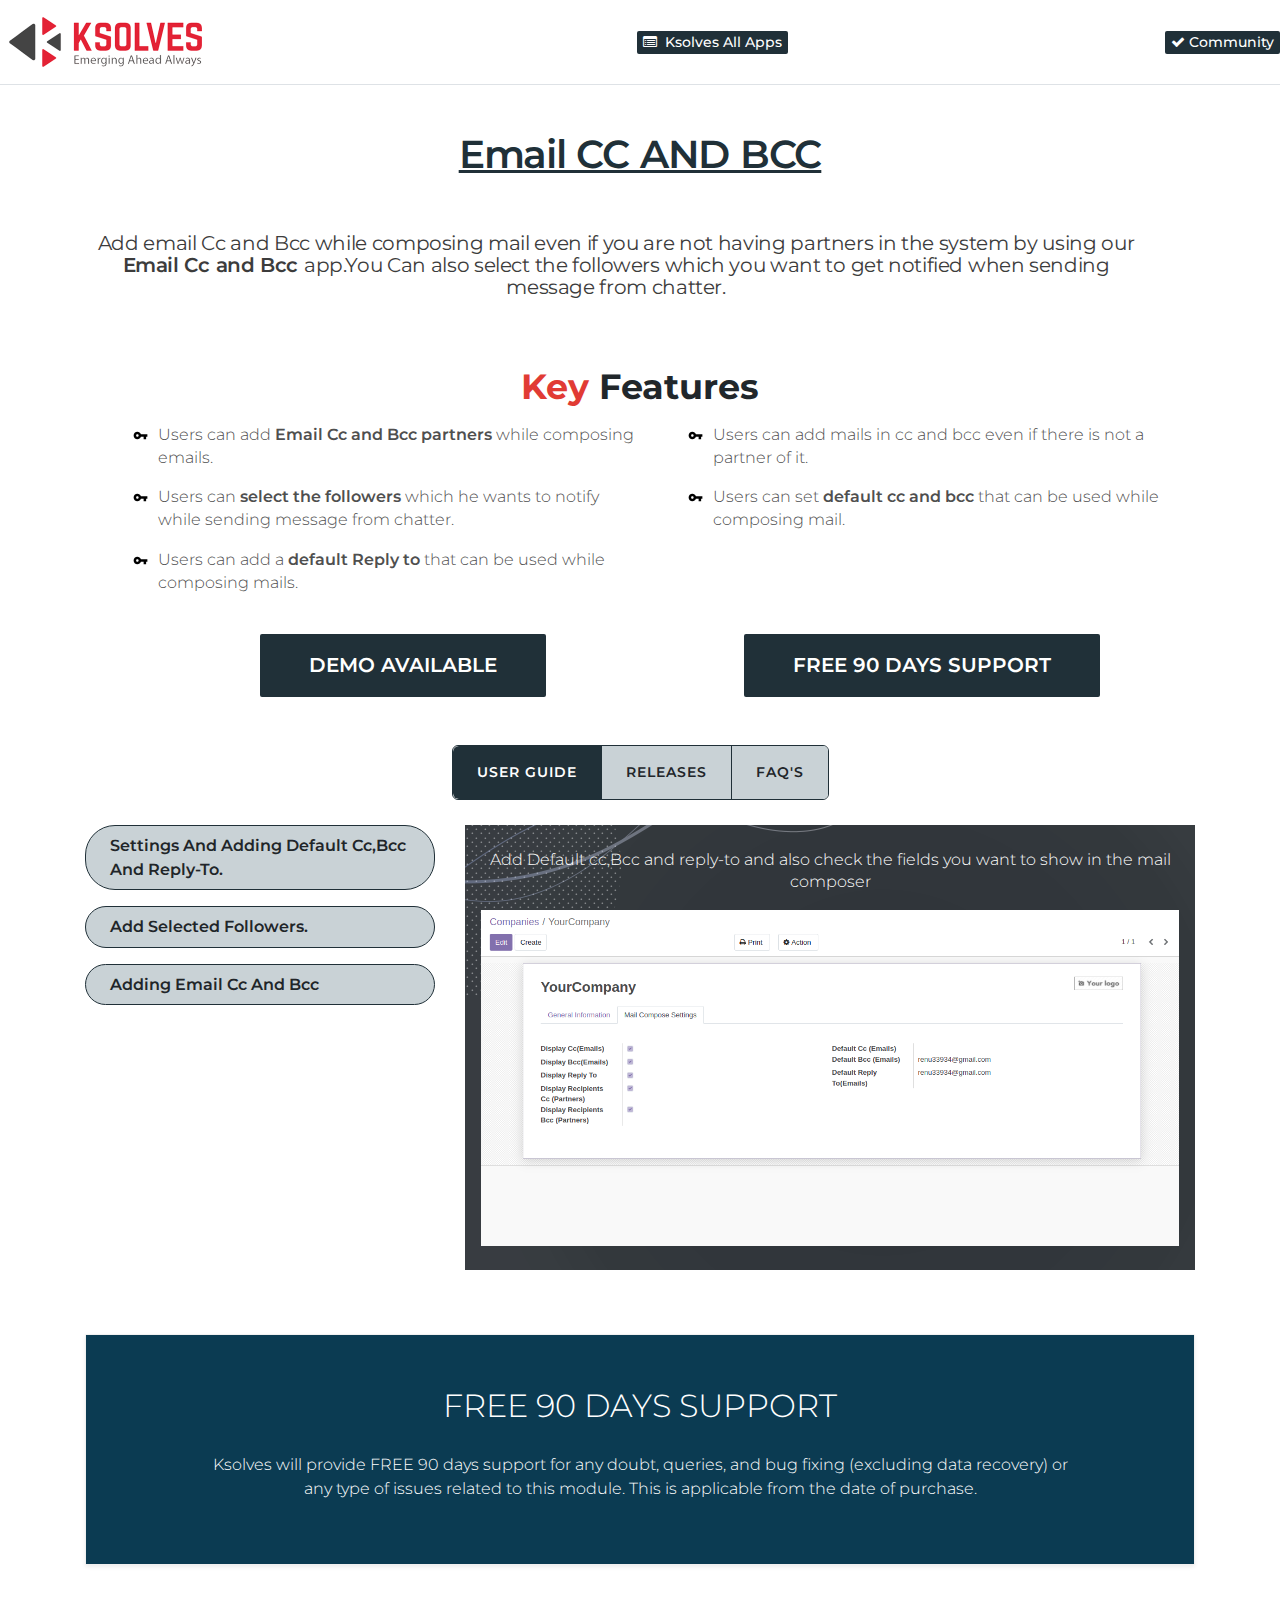
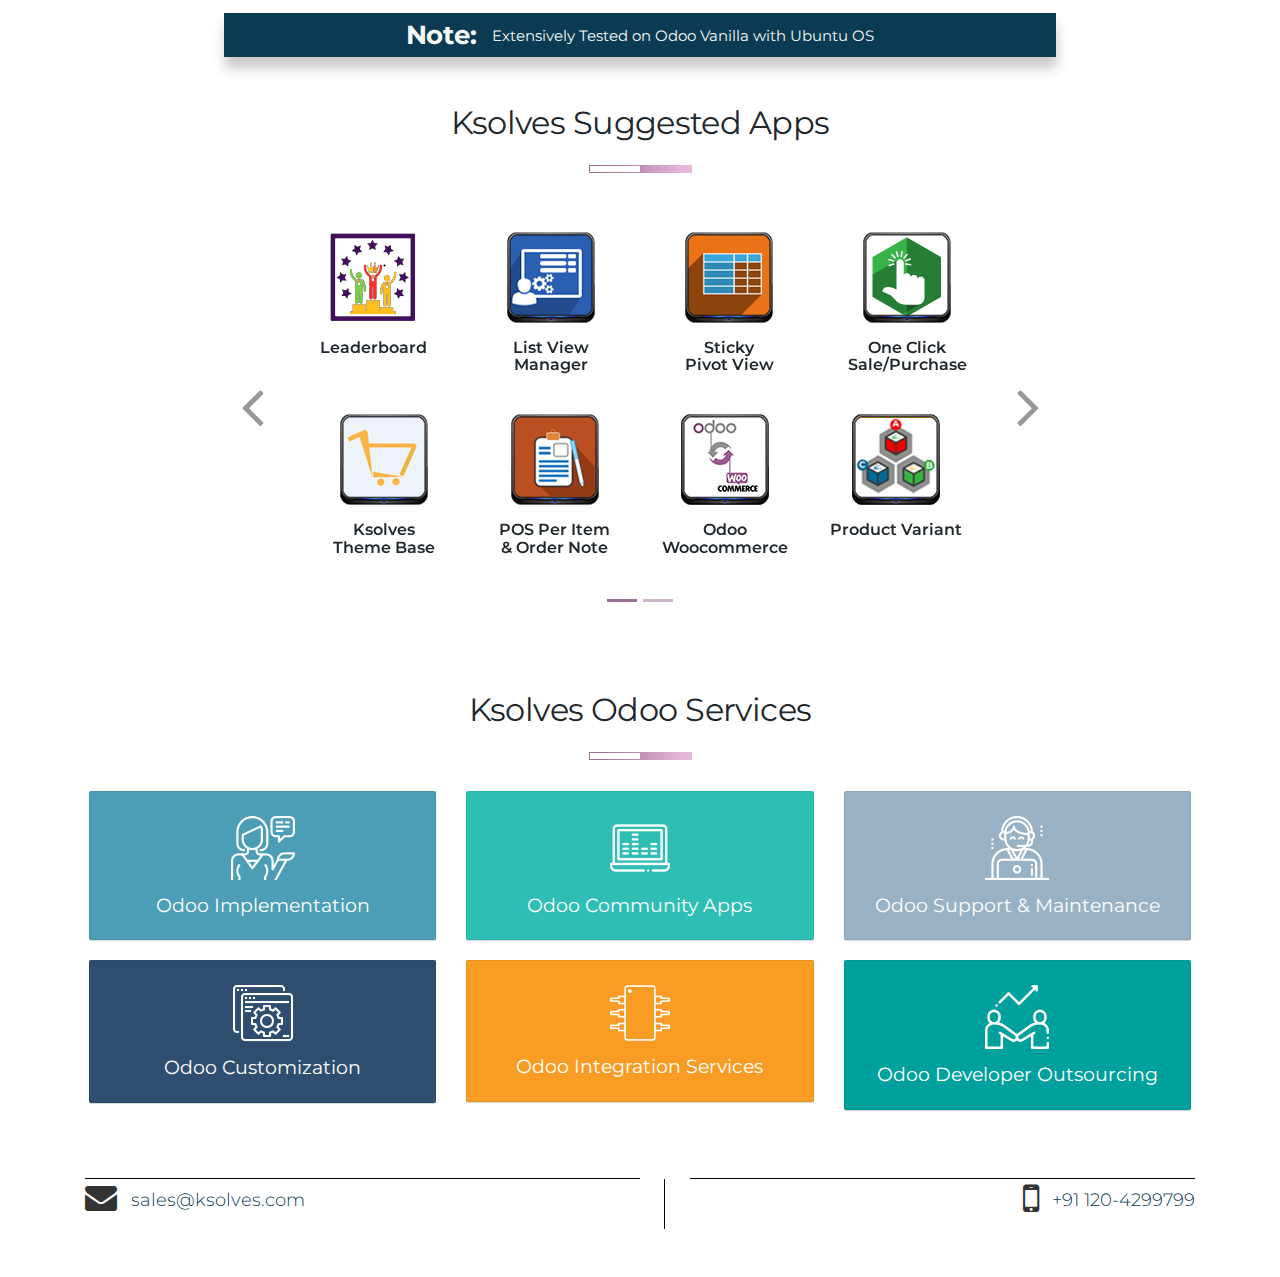
==== commit 68e39b9b: "update mnaifest and description" ====
--- a/ks_email_cc/static/description/index.html
+++ b/ks_email_cc/static/description/index.html
@@ -183,11 +183,11 @@
                        style="border-radius: 6px 0 0 6px; border-right: 1px solid#203038;opacity: 1;padding:16px;">User
                         Guide</a>
                 </li>
-                <!--                <li class="nav-item">-->
-                <!--                    <a class="nav-link px-md-4 list-group-item-beta-dark list-group-item-action" data-toggle="pill"-->
-                <!--                       href="#Release"-->
-                <!--                       style="border-radius: 0px; border-right: 1px solid #203038;opacity: 1;padding:16px;">RELEASES</a>-->
-                <!--                </li>-->
+                                <li class="nav-item">
+                                    <a class="nav-link px-md-4 list-group-item-beta-dark list-group-item-action" data-toggle="pill"
+                                       href="#Release"
+                                       style="border-radius: 0px; border-right: 1px solid #203038;opacity: 1;padding:16px;">RELEASES</a>
+                                </li>
                 <li class="nav-item">
                     <a class="nav-link px-md-4 list-group-item-beta-dark list-group-item-action" data-toggle="pill"
                        href="#FAQ" style="border-radius: 0px;opacity: 1;padding:16px;">FAQ's</a>
@@ -297,287 +297,25 @@
                             <div class="pb-3">
                                 <div class=""
                                      style="background-color: #203038;top: 50%;min-width: 65px; left: 0;box-sizing: border-box;padding: 10px;text-align: center; color: #fff;border-top-left-radius: 5px;border-bottom-left-radius: 5px;">
-                                    <span style="font-size: 20px; font-weight: 700;display: block;">17th</span>
-                                    <span style="display: block;font-size: 0.8em;text-transform: uppercase;">August, 2021</span>
+                                    <span style="font-size: 20px; font-weight: 700;display: block;">14th</span>
+                                    <span style="display: block;font-size: 0.8em;text-transform: uppercase;">September, 2022</span>
                                 </div>
                                 <div style="padding: 1.5rem 2rem;border-top-right-radius: 10px;box-shadow: 0 15px 35px rgba(50, 50, 93, 0.1), 0 5px 15px rgba(0, 0, 0, 0.07);background-color: #fff;border-bottom-right-radius: 10px;">
                                     <div class="timeline__content">
-                                        <h3 style="font-weight: 400; margin-bottom:20px">Latest Release 1.4.3</h3>
+                                        <h3 style="font-weight: 400; margin-bottom:20px">Latest Release 1.0.1</h3>
 
                                         <p style="color:#666; margin-bottom: 10px;"><span
                                                 style="font-size:12px;top:-2px;">■ </span>
-                                            <b>Fix - Sort Order Issue On Data Type Count</b>
-                                            Earlier sorting was not performing according to the applied sort by field on
-                                            data type count.
+                                            <b>Enhancement - Add boolean field to show the visibility of To field.</b>
+
                                             </br>
                                         </p>
-                                        <p style="color:#666; margin-bottom: 10px;"><span
-                                                style="font-size:12px;top:-2px;">■ </span>
-                                            <b>Fix - Import Item Issue With Multiplier Lines Added</b>
-                                            Now user can import item with Multiplier lines.
-                                            </br>
-                                        </p>
-                                        <p style="color:#666; margin-bottom: 10px;"><span
-                                                style="font-size:12px;top:-2px;">■ </span>
-                                            <b>Fix </b>
-                                            If in KPI Data#2 tab the date filter field is blank then applying date
-                                            filter records will not affect the respective items records
-                                            </br>
-                                        </p>
-                                        <p style="color:#666; margin-bottom: 10px;"><span
-                                                style="font-size:12px;top:-2px;">■ </span>
-                                            <b>Fix- Export Issue With Exact Timezone </b>
-                                            Now user can see exact datetime on exporting listview.
-                                            </br>
-                                        </p>
-                                        <p style="color:#666; margin-bottom: 10px;"><span
-                                                style="font-size:12px;top:-2px;">■ </span>
-                                            <b>Fix- Export Issue With Decimal Value</b>
-                                            Now listview records will be exported with all decimal value.
-                                            </br>
-                                        </p>
+
+
                                     </div>
                                 </div>
                             </div>
-                            <div class="pb-3">
-                                <div class=""
-                                     style="background-color: #203038;top: 50%;min-width: 65px; left: 0;box-sizing: border-box;padding: 10px;text-align: center; color: #fff;border-top-left-radius: 5px;border-bottom-left-radius: 5px;">
-                                    <span style="font-size: 20px; font-weight: 700;display: block;">23th</span>
-                                    <span style="display: block;font-size: 0.8em;text-transform: uppercase;">June, 2021</span>
-                                </div>
-                                <div style="padding: 1.5rem 2rem;border-top-right-radius: 10px;box-shadow: 0 15px 35px rgba(50, 50, 93, 0.1), 0 5px 15px rgba(0, 0, 0, 0.07);background-color: #fff;border-bottom-right-radius: 10px;">
-                                    <div class="timeline__content">
-                                        <h3 style="font-weight: 400; margin-bottom:20px">Release 1.4.2</h3>
-
-                                        <p style="color:#666; margin-bottom: 10px;"><span
-                                                style="font-size:12px;top:-2px;">■ </span>
-                                            <b>Enhancement </b>
-                                            </br>
-                                            Change Import Dashboard functionality, added Import Dashboard menu under
-                                            Dashboard configuration menu.
-                                        </p>
-                                    </div>
-                                </div>
-                            </div>
-
-                            <div class="pb-3">
-                                <div class=""
-                                     style="background-color: #203038;top: 50%;min-width: 65px; left: 0;box-sizing: border-box;padding: 10px;text-align: center; color: #fff;border-top-left-radius: 5px;border-bottom-left-radius: 5px;">
-                                    <span style="font-size: 20px; font-weight: 700;display: block;">16th</span>
-                                    <span style="display: block;font-size: 0.8em;text-transform: uppercase;">June, 2021</span>
-                                </div>
-                                <div style="padding: 1.5rem 2rem;border-top-right-radius: 10px;box-shadow: 0 15px 35px rgba(50, 50, 93, 0.1), 0 5px 15px rgba(0, 0, 0, 0.07);background-color: #fff;border-bottom-right-radius: 10px;">
-                                    <div class="timeline__content">
-                                        <h3 style="font-weight: 400; margin-bottom:20px">Release 1.4.1</h3>
-
-                                        <p style="color:#666; margin-bottom: 10px;"><span
-                                                style="font-size:12px;top:-2px;">■ </span>
-                                            <b>Fix- %MYCOMPANY Domain issue</b>
-                                            </br>
-                                            Use of %MYCOMPANY in domain filter to filter the current company data of the
-                                            logged-in user.
-                                        </p>
-                                    </div>
-                                </div>
-                            </div>
-
-                            <div class="pb-3">
-                                <div class=""
-                                     style="background-color: #203038;top: 50%;min-width: 65px; left: 0;box-sizing: border-box;padding: 10px;text-align: center; color: #fff;border-top-left-radius: 5px;border-bottom-left-radius: 5px;">
-                                    <span style="font-size: 20px; font-weight: 700;display: block;">11th</span>
-                                    <span style="display: block;font-size: 0.8em;text-transform: uppercase;">June, 2021 </span>
-                                </div>
-                                <div style="padding: 1.5rem 2rem;border-top-right-radius: 10px;box-shadow: 0 15px 35px rgba(50, 50, 93, 0.1), 0 5px 15px rgba(0, 0, 0, 0.07);background-color: #fff;border-bottom-right-radius: 10px;">
-                                    <div class="timeline__content">
-                                        <h3 style="font-weight: 400; margin-bottom:20px">Release 1.4.0</h3>
-                                        <p style="color:#666; margin-bottom: 10px;"><span
-                                                style="font-size:12px;top:-2px;">■ </span>
-                                            <b>Feature-Multiplier option</b>
-                                            </br>
-                                            Added Multiplier option for Chart and grouped list view item.
-                                        </p>
-
-                                    </div>
-                                </div>
-                            </div>
-
-                            <div class="pb-3">
-                                <div class=""
-                                     style="background-color: #203038;top: 50%;min-width: 65px; left: 0;box-sizing: border-box;padding: 10px;text-align: center; color: #fff;border-top-left-radius: 5px;border-bottom-left-radius: 5px;">
-                                    <span style="font-size: 20px; font-weight: 700;display: block;">28th</span>
-                                    <span style="display: block;font-size: 0.8em;text-transform: uppercase;">May, 2021 </span>
-                                </div>
-                                <div style="padding: 1.5rem 2rem;border-top-right-radius: 10px;box-shadow: 0 15px 35px rgba(50, 50, 93, 0.1), 0 5px 15px rgba(0, 0, 0, 0.07);background-color: #fff;border-bottom-right-radius: 10px;">
-                                    <div class="timeline__content">
-                                        <h3 style="font-weight: 400; margin-bottom:20px">Release 1.3.0</h3>
-                                        <p style="color:#666; margin-bottom: 10px;"><span
-                                                style="font-size:12px;top:-2px;">■ </span>
-                                            <b>Feature-Multiplier option</b>
-                                            </br>
-                                            Added new Multiplier option for KPI and Tile item.
-                                        </p>
-
-                                    </div>
-                                </div>
-                            </div>
-
-                            <div class="pb-3">
-                                <div class=""
-                                     style="background-color: #203038;top: 50%;min-width: 65px; left: 0;box-sizing: border-box;padding: 10px;text-align: center; color: #fff;border-top-left-radius: 5px;border-bottom-left-radius: 5px;">
-                                    <span style="font-size: 20px; font-weight: 700;display: block;">26th</span>
-                                    <span style="display: block;font-size: 0.8em;text-transform: uppercase;">May, 2021 </span>
-                                </div>
-                                <div style="padding: 1.5rem 2rem;border-top-right-radius: 10px;box-shadow: 0 15px 35px rgba(50, 50, 93, 0.1), 0 5px 15px rgba(0, 0, 0, 0.07);background-color: #fff;border-bottom-right-radius: 10px;">
-                                    <div class="timeline__content">
-                                        <h3 style="font-weight: 400; margin-bottom:20px"> Release 1.2.2</h3>
-                                        <p style="color:#666; margin-bottom: 10px;"><span
-                                                style="font-size:12px;top:-2px;">■ </span>
-                                            <b>Fix-Export to csv/excel issues</b>
-                                            </br>
-                                            On exporting excel/csv,all companies records were exporting.
-                                        </p>
-                                        <p style="color:#666; margin-bottom: 10px;"><span
-                                                style="font-size:12px;top:-2px;">■ </span>
-                                            <b>Fix- Pagination error on selecting target lines</b>
-                                            </br>
-                                            To avoid pagination error after adding target lines, pagination will be
-                                            ignore.
-                                        </p>
-                                        <p style="color:#666; margin-bottom: 10px;"><span
-                                                style="font-size:12px;top:-2px;">■ </span>
-                                            <b>Fix- UI issues</b>
-                                            </br>
-                                            On exporting records export to csv button was hidden, now it is fixed
-                                        </p>
-                                    </div>
-                                </div>
-                            </div>
-
-                            <div class="pb-3">
-                                <div class=""
-                                     style="background-color: #203038;top: 50%;min-width: 65px; left: 0;box-sizing: border-box;padding: 10px;text-align: center; color: #fff;border-top-left-radius: 5px;border-bottom-left-radius: 5px;">
-                                    <span style="font-size: 20px; font-weight: 700;display: block;">11th</span>
-                                    <span style="display: block;font-size: 0.8em;text-transform: uppercase;">May, 2021 </span>
-                                </div>
-                                <div style="padding: 1.5rem 2rem;border-top-right-radius: 10px;box-shadow: 0 15px 35px rgba(50, 50, 93, 0.1), 0 5px 15px rgba(0, 0, 0, 0.07);background-color: #fff;border-bottom-right-radius: 10px;">
-                                    <div class="timeline__content">
-                                        <h3 style="font-weight: 400; margin-bottom:20px">Release 1.2.1</h3>
-                                        <p style="color:#666; margin-bottom: 10px;"><span
-                                                style="font-size:12px;top:-2px;">■ </span>
-                                            <b>Add To Do Item</b>
-                                            </br>
-                                            Added new item TO Do type in Dashboard Ninja.
-                                        </p>
-                                        <p style="color:#666; margin-bottom: 10px;"><span
-                                                style="font-size:12px;top:-2px;">■ </span>
-                                            <b>Feature Colombian peso format</b>
-                                            </br>
-                                            On selection type of currency, User able to select in Colombian peso format
-                                            and can see the amount in a particular format
-                                        </p>
-                                        <p style="color:#666; margin-bottom: 10px;"><span
-                                                style="font-size:12px;top:-2px;">■ </span>
-                                            <b>Update configuration form view</b>
-                                            </br>
-                                            Updated the Dashboard form view for better User Experience
-                                        </p>
-                                        <p style="color:#666; margin-bottom: 10px;"><span
-                                                style="font-size:12px;top:-2px;">■ </span>
-                                            <b> Fix Multi Company Issue</b>
-                                            </br>
-                                            We have two companies and choose one of them from the company selection. It
-                                            will render the first selected company record as we enter the item and click
-                                            on the dashboard menu its shows both companies item.
-                                        </p>
-                                    </div>
-                                </div>
-                            </div>
-                            <div class="pb-3">
-                                <div class=""
-                                     style="background-color: #203038;top: 50%;min-width: 65px; left: 0;box-sizing: border-box;padding: 10px;text-align: center; color: #fff;border-top-left-radius: 5px;border-bottom-left-radius: 5px;">
-                                    <span style="font-size: 20px; font-weight: 700;display: block;">26th</span>
-                                    <span style="display: block;font-size: 0.8em;text-transform: uppercase;">April, 2021 </span>
-                                </div>
-                                <div style="padding: 1.5rem 2rem;border-top-right-radius: 10px;box-shadow: 0 15px 35px rgba(50, 50, 93, 0.1), 0 5px 15px rgba(0, 0, 0, 0.07);background-color: #fff;border-bottom-right-radius: 10px;">
-                                    <div class="timeline__content">
-                                        <h3 style="font-weight: 400; margin-bottom:20px">Release 1.2.0</h3>
-                                        <p style="color:#666; margin-bottom: 10px;"><span
-                                                style="font-size:12px;top:-2px;">■ </span>
-                                            <b>Global Filter Feature</b>
-                                            </br>
-                                            Users now can configure (create/edit/delete) global filters for any
-                                            dashboard. These filters will be visible under the Filters menu on the
-                                            respective Dashboard from which the user can apply these global filters on
-                                            fly.
-                                        </p>
-                                        <p style="color:#666; margin-bottom: 10px;"><span
-                                                style="font-size:12px;top:-2px;">■ </span>
-                                            <b>Cumulative Feature for Bar and Line Chart</b>
-                                            </br>
-                                            Users now can select a field as a cumulative field to be shown on the Chart.
-                                            Selected Cumulative field data will be shown as cumulative sum on the chart.
-                                        </p>
-                                        <p style="color:#666; margin-bottom: 10px;"><span
-                                                style="font-size:12px;top:-2px;">■ </span>
-                                            <b> Add Pagination In List View</b>
-                                            </br>
-                                            User now able to set record limit to see on a page in the List View Item.
-                                        </p>
-                                        <p style="color:#666; margin-bottom: 10px;"><span
-                                                style="font-size:12px;top:-2px;">■ </span>
-                                            <b> Item Click Action Update: Client Action</b>
-                                            </br>
-                                            Now Users can configure client action on item click.
-                                            This will open the client action when they click on the dashboard item.
-                                        </p>
-                                        <p style="color:#666; margin-bottom: 10px;"><span
-                                                style="font-size:12px;top:-2px;">■ </span>
-                                            <b>Update Dashboard Configuration View</b>
-                                            </br>
-                                            Convert the editable list of Dashboard into Form View to avoid the
-                                            clustering of columns on single view.
-                                        </p>
-                                    </div>
-                                </div>
-                            </div>
-
-                            <div class="pb-3">
-                                <div class=""
-                                     style="background-color: #203038;top: 50%;min-width: 65px; left: 0;box-sizing: border-box;padding: 10px;text-align: center; color: #fff;border-top-left-radius: 5px;border-bottom-left-radius: 5px;">
-                                    <span style="font-size: 20px; font-weight: 700;display: block;">7th</span>
-                                    <span style="display: block;font-size: 0.8em;text-transform: uppercase;">April, 2021 </span>
-                                </div>
-                                <div style="padding: 1.5rem 2rem;border-top-right-radius: 10px;box-shadow: 0 15px 35px rgba(50, 50, 93, 0.1), 0 5px 15px rgba(0, 0, 0, 0.07);background-color: #fff;border-bottom-right-radius: 10px;">
-                                    <div class="timeline__content">
-                                        <h3 style="font-weight: 400; margin-bottom:20px"> Release 1.1.0</h3>
-                                        <p style="color:#666; margin-bottom: 10px;"><span
-                                                style="font-size:12px;top:-2px;">■ </span>
-                                            <b>Live Update Feature</b>
-                                            </br>
-                                            User now can set Live Update feature on item to view the LIVE changes
-                                            directly on dashboard
-                                        </p>
-                                        <p style="color:#666; margin-bottom: 10px;"><span
-                                                style="font-size:12px;top:-2px;">■ </span>
-                                            <b>Dashboard Layouts Feature</b>
-                                            </br>
-                                            User now can create different layouts of single dashboard
-                                        </p>
-                                        <p style="color:#666; margin-bottom: 10px;"><span
-                                                style="font-size:12px;top:-2px;">■ </span>
-                                            <b>Default Template Update</b>
-                                            </br>
-                                            Updated the default template items of Dashboard Ninja
-                                        </p>
-                                        <p style="color:#666; margin-bottom: 10px;"><span
-                                                style="font-size:12px;top:-2px;">■ </span>
-                                            <b>Item Form View Update</b>
-                                            </br>
-                                            Updated the item form view for better User Experience
-                                        </p>
-                                    </div>
-                                </div>
-                            </div>
+
                         </div>
                     </div>
                 </div>
@@ -617,7 +355,7 @@
                         <div class="card shadow mb-4" style="border: none; border-left: 10px solid #203038;">
                             <div class="card-header py-4 pl-4 pr-5 bg-white position-relative d-flex justify-content-between"
                                  style="border: none;">
-                                <div class="pr-5" style="font-size: 1.6rem; font-weight: 600; color: #0b3b52;">Can User select followers every time to send the message from the chatter to selected person ?
+                                <div class="pr-5" style="font-size: 1.6rem; font-weight: 600; color: #0b3b52;">Can User select followers every time to send the message <br/> from the chatter to selected person ?
                                 </div>
                                 <a class="card-link collapsed" data-toggle="collapse" href="#faqTwo" style="
                       width: 48px;
